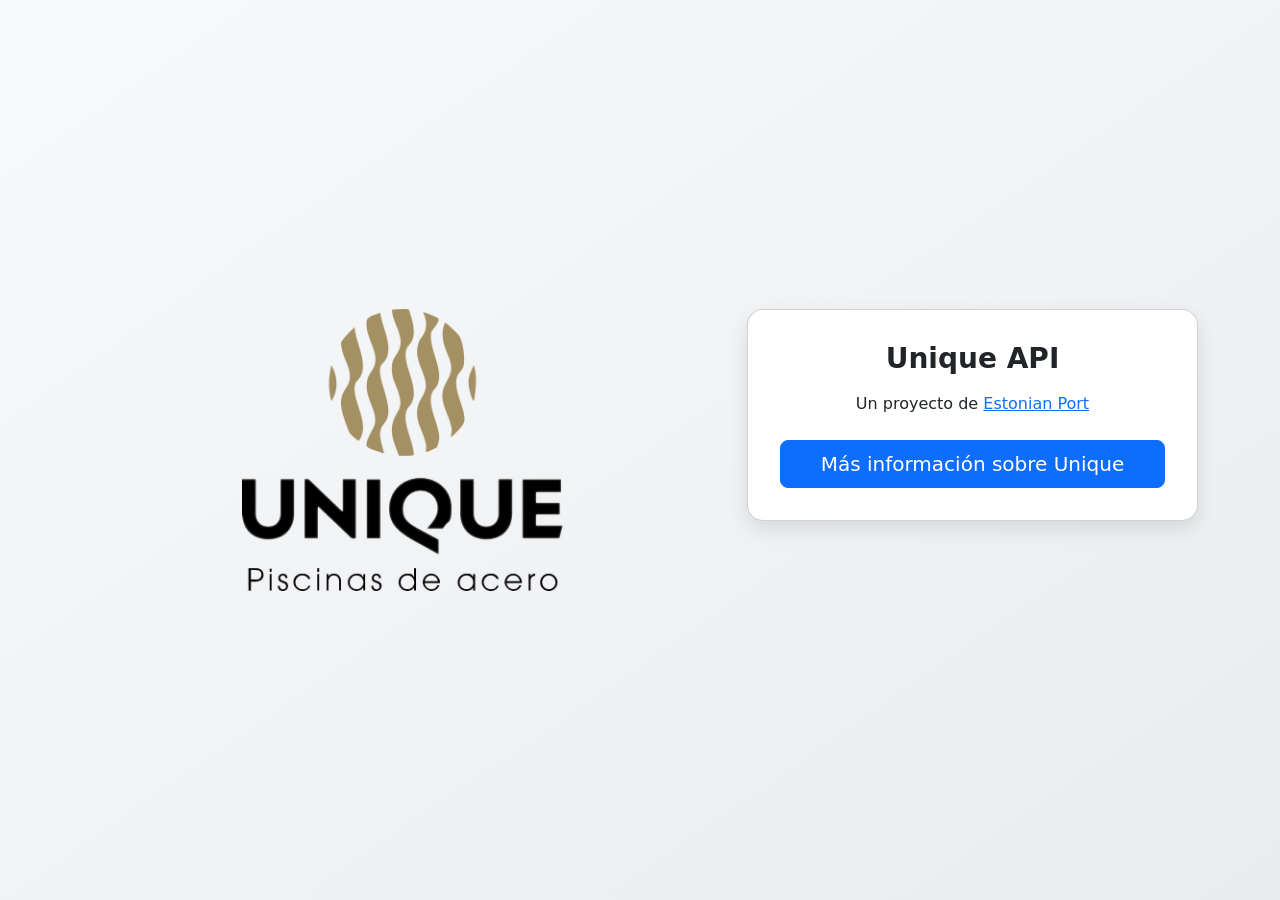
==== src/main/resources/static/index.html @ 8eccd409 "Start" ====
<!DOCTYPE html>
<html lang="es">
<head>
  <meta charset="UTF-8">
  <meta name="viewport" content="width=device-width, initial-scale=1">
  <title>Unique API</title>
  <link rel="icon" type="image/x-icon" href="./favicon.png">
  <link href="https://cdn.jsdelivr.net/npm/bootstrap@5.3.3/dist/css/bootstrap.min.css" rel="stylesheet">
  <link href="styles.css" rel="stylesheet">
</head>
<body>


<section>
  <div class="container">
    <div class="row">
      <div class="col-md-7">
        <div class="text-center">
          <img src="./logo.png" alt="logo" width="50%" height="50%">
        </div>
      </div>

      <div class="col-md-5 col-sm-12">
        <div class="card">
          <h3><strong>Unique API</strong></h3>
          <p class="mb-4 mt-2">Un proyecto de
            <a href="https://www.linkedin.com/company/estonianport" target="_blank">
              Estonian Port
            </a>
          </p>

          <a class="btn btn-primary btn-lg" href="https://estonian-port.github.io/unique-piscinas-landingpage/" target="_blank">
            Más información sobre Unique
          </a>
        </div>
      </div>
    </div>
  </div>
</section>

</body>
</html>
---- src/main/resources/static/styles.css ----
body {
  background: linear-gradient(145deg, #f8f9fa, #e9ecef);
  height: 100vh;
  display: flex;
  justify-content: center;
  align-items: center;
}

.card {
  border-radius: 1rem;
  box-shadow: 0 0.5rem 1.2rem rgba(0, 0, 0, 0.1);
  padding: 2rem;
  max-width: 500px;
  text-align: center;
}
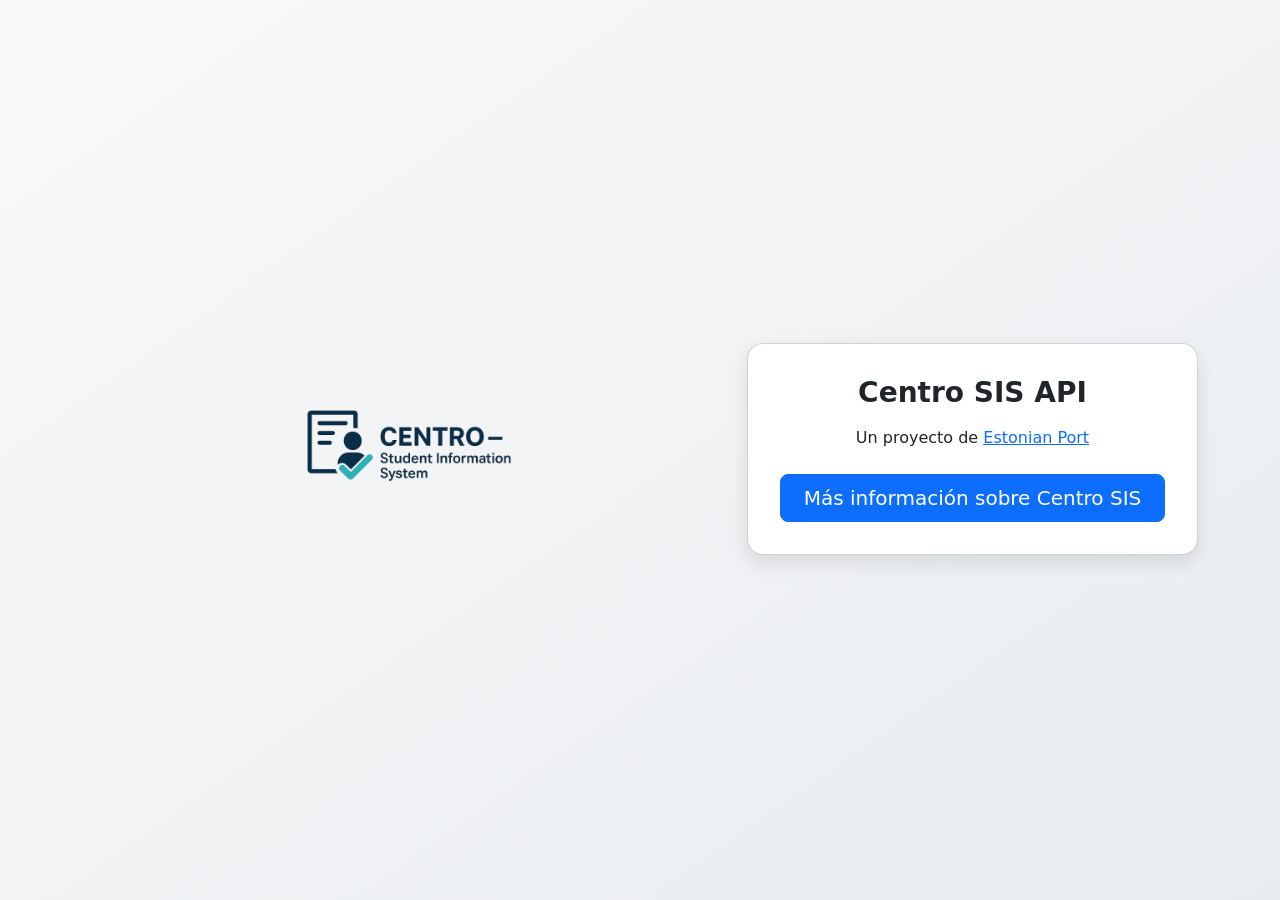
==== commit e51b90ef: "Agrega vista estica de deploy" ====
--- a/src/main/resources/static/index.html
+++ b/src/main/resources/static/index.html
@@ -3,8 +3,8 @@
 <head>
   <meta charset="UTF-8">
   <meta name="viewport" content="width=device-width, initial-scale=1">
-  <title>Unique API</title>
-  <link rel="icon" type="image/x-icon" href="./favicon.png">
+  <title>Centro SIS API</title>
+  <link rel="icon" type="image/x-icon" href="./favicon.ico">
   <link href="https://cdn.jsdelivr.net/npm/bootstrap@5.3.3/dist/css/bootstrap.min.css" rel="stylesheet">
   <link href="styles.css" rel="stylesheet">
 </head>
@@ -22,7 +22,7 @@
 
       <div class="col-md-5 col-sm-12">
         <div class="card">
-          <h3><strong>Unique API</strong></h3>
+          <h3><strong>Centro SIS API</strong></h3>
           <p class="mb-4 mt-2">Un proyecto de
             <a href="https://www.linkedin.com/company/estonianport" target="_blank">
               Estonian Port
@@ -30,7 +30,7 @@
           </p>
 
           <a class="btn btn-primary btn-lg" href="https://estonian-port.github.io/unique-piscinas-landingpage/" target="_blank">
-            Más información sobre Unique
+            Más información sobre Centro SIS
           </a>
         </div>
       </div>
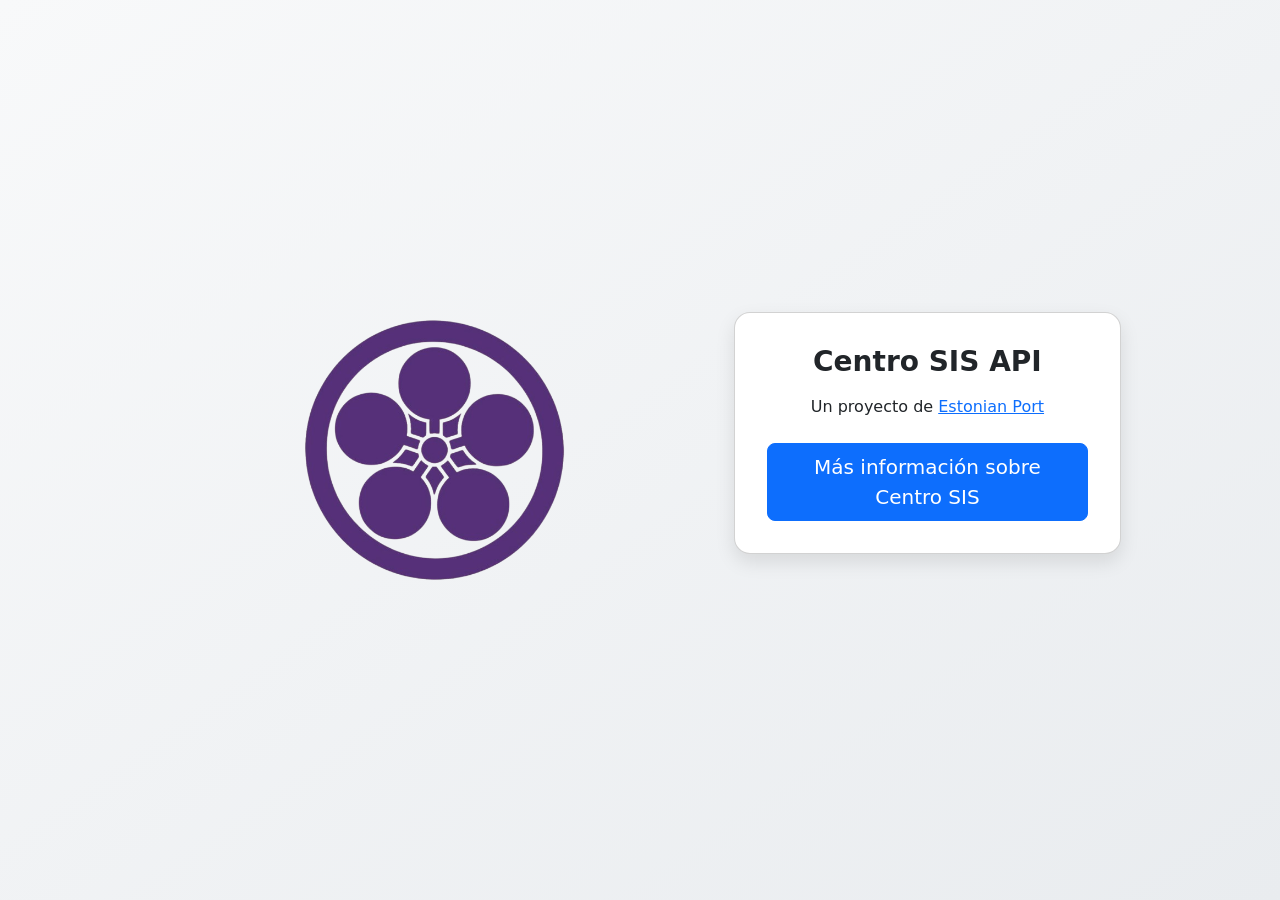
==== commit fa8c6561: "Agrega template para enviar mail de recuperacion" ====
--- a/src/main/resources/static/index.html
+++ b/src/main/resources/static/index.html
@@ -29,7 +29,7 @@
             </a>
           </p>
 
-          <a class="btn btn-primary btn-lg" href="https://estonian-port.github.io/unique-piscinas-landingpage/" target="_blank">
+          <a class="btn btn-primary btn-lg" href="https://centrosis.tenri.com.ar/" target="_blank">
             Más información sobre Centro SIS
           </a>
         </div>
